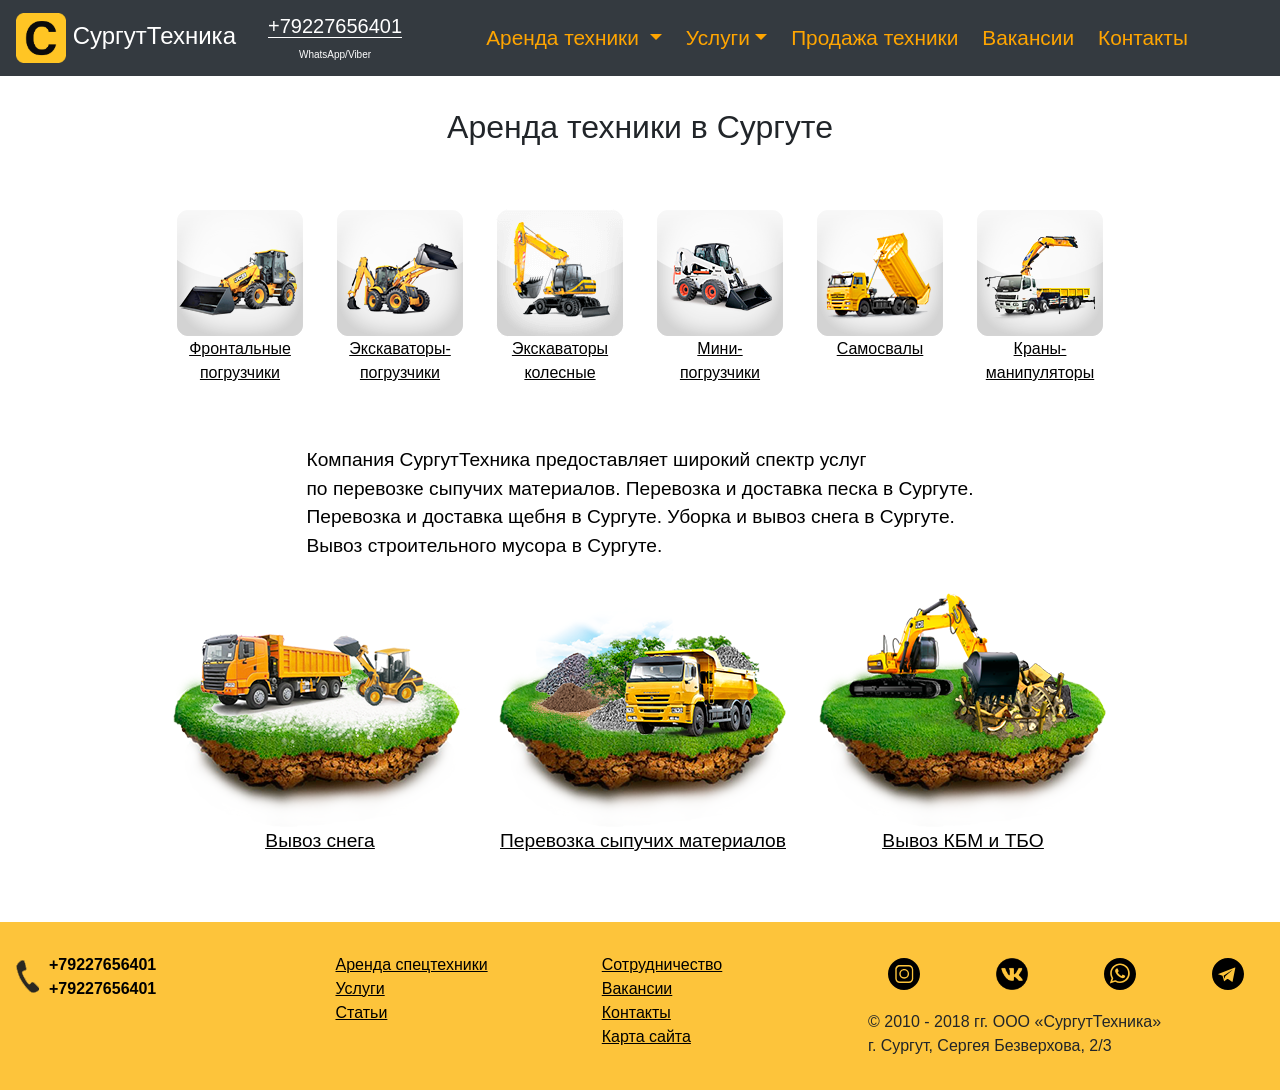
==== index.html @ 4c0a9210 "added phone numder to <header>" ====
<!DOCTYPE html>
<html lang="en">
<head>
	<!-- Required meta tags -->
    <meta charset="utf-8">
    <meta name="viewport" content="width=device-width, initial-scale=1, shrink-to-fit=no">
	<!-- Required custom css -->
	<link rel="stylesheet" type="text/css" href="css/main.css">
	<link rel="shortcut icon" href="css/img/favicon.png" type="image/png">
	<!-- Bootstrap CSS -->
	<link rel="stylesheet" href="https://stackpath.bootstrapcdn.com/bootstrap/4.1.3/css/bootstrap.min.css" integrity="sha384-MCw98/SFnGE8fJT3GXwEOngsV7Zt27NXFoaoApmYm81iuXoPkFOJwJ8ERdknLPMO" crossorigin="anonymous">
	<title>Аренда техники в Сургуте</title>
</head>
<body class="">	
	<header>
		<nav class="navbar navbar-expand-lg navbar-dark bg-dark">
			<a class="navbar-brand logo" href="index.html">
				<img src="css/img/logo.png" width="50" height="50" class="d-inline-block align-center" alt="">
    			СургутТехника
			</a>

			<div class="d-flex flex-column text-center pl-3">
				<div class="">
					<a class="" href="tel:+79227656401" style="color: #fff !important; text-decoration: none !important; font-size: 20px; border-bottom: 1px solid #fff;">
						+79227656401
					</a>
				</div>
				<div class="">
					<span style="color: #fff; font-size: 10px;">WhatsApp/Viber</span>
				</div>

			</div>

			<!-- Кнопка меню для мобильной версии -->
			<button class="navbar-toggler" type="button" data-toggle="collapse" data-target="#navbarNavDropdown" aria-controls="navbarNavDropdown" aria-expanded="false" aria-label="Toggle navigation">
    			<span class="navbar-toggler-icon"></span>
  			</button>
			<div class="collapse navbar-collapse" id="navbarNavDropdown">
				<ul class="navbar-nav mx-auto">
				  	<li class="nav-item dropdown nav-text">
				    	<a class="nav-link dropdown-toggle nav-text nav-text logo" href="#" id="navbarDropdownMenuLink" data-toggle="dropdown" aria-haspopup="true" aria-expanded="false">Аренда техники
				    </a>
				    <div class="dropdown-menu" aria-labelledby="navbarDropdownMenuLink">
		             	<!-- <div class="row row-rent-menu"> Для последующего расширения дропа на две колонки--> 
		                <!-- <div class="col-lg-6"> Для расширения дропа на две колонки-->
	                    <a class="dropdown-item" href="catalog/arenda_frontalnogo_porruzchika/arenda_frontalnogo_pogruzchika.html">Фронтальные погрузчики</a>
	                    <a class="dropdown-item" href="catalog/arenda_eskovatora_pogruzchika/arenda_eskovatora_pogruzchika.html">Экскаваторы-погрузчики</a>
	                    <a class="dropdown-item" href="catalog/arenda_ekskavatora_kolesnogo/arenda_kolesnogo_ekskovatora.html">Экскаваторы колесные</a>
	                    <a class="dropdown-item" href="catalog/arenda_mini_pogruzchika/arenda_mini_pogruzchika.html">Мини-погрузчики</a>
	                    <a class="dropdown-item" href="catalog/arenda_samosvala/">Самосвалы	</a>
	                    <a class="dropdown-item" href="catalog/arenda_krana/arenda_krana.html">Краны-манипуляторы</a>
		                <!-- </div> Для расширения дропа на две колонки-->
		                <!-- <div class="col-lg-6"> Для расширения дропа на две колонки-->
		                <!-- </div> Для расширения дропа на две колонки-->  
				    </div>
					</li>
					<li class="nav-item dropdown nav-text">
						<a class="logo nav-link dropdown-toggle nav-text nav-text" href="#" id="navbarDropdownMenuLink" data-toggle="dropdown" aria-haspopup="true" aria-expanded="false">Услуги</a>
						<div class="dropdown-menu" aria-labelledby="navbarDropdownMenuLink">
							<!-- <div class="row row-rent-menu"> Для расширения дропа на две колонки--> 
				            <!-- <div class="col-lg-6"> Для расширения дропа на две колонки-->
			                <a class="dropdown-item" href="services.html#rocks">Доставка и перевозка сыпучих материалов</a>
			                <a class="dropdown-item" href="services.html#rocks">Вывоз грунта</a>
			                <a class="dropdown-item" href="services.html#snow">Вывоз снега</a>
			                <a class="dropdown-item" href="services.html#trash">Вывозу КГМ и ТБО</a>
				            <!-- </div> Для расширения дропа на две колонки-->
				            <!-- <div class="col-lg-6"> Для расширения дропа на две колонки-->
				            <!-- </div> Для расширения дропа на две колонки-->  
						</div>
					</li>
				  	<li class="nav-item logo">
				    	<a class="nav-link nav-text nav-text" href="sale.html">Продажа техники</a>
				  	</li>
				  	<li class="nav-item logo">
				    	<a class="nav-link nav-text nav-text" href="career.html">Вакансии</a>
				  	</li>
				  	<li class="nav-item logo">
				    	<a class="nav-link nav-text nav-text" href="contacts.html">Контакты</a>
				  	</li>
				</ul>
  			</div>
		</nav>
    </header>
    <section>	
		<div class="container">
			<div class="row">
				<div class="col-12">
					<h2 class="entry-title text-center">Аренда техники в Сургуте</h2>
					<div class="d-flex flex-wrap text-center justify-content-center">
						<div class="d-flex flex-column p-3 p-2">
							<div>
								<a href="catalog/arenda_frontalnogo_porruzchika/arenda_frontalnogo_pogruzchika.html">
									<img src="css/img/arenda_frontalnogo_pogruzchika.png" alt="">
								</a>
							</div>

							<div>
								<a class="word-wp" href="catalog/arenda_frontalnogo_porruzchika/arenda_frontalnogo_pogruzchika.html">Фронтальные <br> погрузчики</a>
							</div>
						</div>
						<div class="d-flex flex-column p-3 p-2">
							<div>
								<a href="catalog/arenda_eskovatora_pogruzchika/arenda_eskovatora_pogruzchika.html">
									<img src="css/img/arenda_ekskavatora-pogruzchika.png" alt="">
								</a>
							</div>
							<div>
								<a href="catalog/arenda_eskovatora_pogruzchika/arenda_eskovatora_pogruzchika.html">
									Экскаваторы-
									<br>
									погрузчики
							</a>
							</div>
						</div>
						<div class="d-flex flex-column p-3 p-2">
							<div>
								<a href="catalog/arenda_ekskavatora_kolesnogo/arenda_kolesnogo_ekskovatora.html">
									<img src="css/img/arenda_ekskavatora.png" alt="">
								</a>
							</div>
							<div>
								<a href="catalog/arenda_ekskavatora_kolesnogo/arenda_kolesnogo_ekskovatora.html">
									Экскаваторы
									<br>
									колесные
								</a>
							</div>
						</div>
						<div class="d-flex flex-column p-3 p-2">
							<div>
								<a href="catalog/arenda_mini_pogruzchika/arenda_mini_pogruzchika.html">
									<img src="css/img/arenda_mini-pogruzchika.png" alt="">
								</a>
							</div>
							<div>
								<a href="catalog/arenda_mini_pogruzchika/arenda_mini_pogruzchika.html">
									Мини- 
									<br> 
									погрузчики
								</a>
							</div>
						</div>
						<div class="d-flex flex-column p-3 p-2">
							<div>
								<a href="catalog/arenda_samosvala/arenda_samosvala.html">
									<img src="css/img/arenda_samosvala.png" alt="">
								</a>
							</div>
							<div>
								<a href="catalog/arenda_samosvala/arenda_samosvala.html">
									Самосвалы
								</a>
							</div>
						</div>
						<div class="d-flex flex-column p-3 p-2">
							<div>
								<a href="catalog/arenda_krana/arenda_krana.html">
									<img src="css/img/arenda_manipulyatora.png" alt="">
								</a>
							</div>
							<div>
								<a href="catalog/arenda_krana/arenda_krana.html">
									Краны-<br>манипуляторы
								</a>
							</div>
						</div>
					</div>
				</div>
			</div>
		</div>
	</section>
	<section>
		<div class="conteiner">
				<div class="d-flex justify-content-center block-service-text">
					<div class="d-flex flex-column p-3 "></div>	
					<div class="d-flex flex-column p-3 ">
						<br>Компания СургутТехника предоставляет широкий спектр услуг <br> по перевозке сыпучих материалов. Перевозка и доставка песка в Сургуте. <br>Перевозка и доставка щебня в Сургуте. 
						Уборка и вывоз снега в Сургуте. <br>Вывоз строительного мусора в Сургуте. 
					</div>
					<div class="d-flex flex-column p-3 "></div>
				</div>

					<div class="d-flex flex-wrap text-center justify-content-center align-items-end block-service">
						<div class="d-flex flex-column p-3 ">
							<div>
								<a href="services.html">
									<img src="css/img/show.png" alt="">
								</a>
							</div>
							<div>
								<a href="services.html">Вывоз снега
								</a>
							</div>
						</div>
						<div class="d-flex flex-column p-3 ">
							<div>
								<a href="services.html">
									<img src="css/img/service_3.png" alt="">
								</a>
							</div>
							<div>
								<a href="services.html">Перевозка сыпучих материалов
								</a>
							</div>
						</div>
						<div class="d-flex flex-column p-3 ">
							<div>
								<a href="services.html">
									<img src="css/img/service_1.png" alt="">
								</a>
							</div>
							<div>
								<a href="services/services.html">Вывоз КБМ и ТБО
								</a>
							</div>
						</div>
					</div>
		</div>
	</section>

	<section>
		<div class="conteiner-fluid pr-4">
			<script type="text/javascript" charset="utf-8" async src="https://api-maps.yandex.ru/services/constructor/1.0/js/?um=constructor%3Aca34e95a37369c1015ab9162205f5e026b2c1039f94da71fc60b3027888a84a6&amp;width=100%25&amp;height=400&amp;lang=ru_RU&amp;scroll=true"></script>
		</div>	
	</section>
	
	<section>

		<div class="prefooter p-3">
			<div class="contaner">
				<div class="row">
					<div class="col-md-3 col-sm-5 col-xs-12">
						<div class="iphone">
						    <div class="d-flex flex-wrap">
						    	<div class="d-flex align-items-center">
						    		<img src="css/img/phone-footer.png" alt="">
						    	</div>
						    	<div class=""> 
						    		<div class="">
						    			<a class="numbers" href="tel:+79227656401">
						    				+79227656401
						    			</a>
						    		</div>
						    		<div class="">
						    			<a class="numbers" href="tel:+79227656401"">
						    				+79227656401
						    			</a>
						    		</div>
						    	</div>
						    	
						    </div>
						</div>			
					</div>

					<div class="col-md-5 col-sm-7 col-xs-12">
						<div class="row footer-page-link-wrapper">
							<div class="col-6">
								<a class="footer-page-link-item" href="catalog/arenda_frontalnogo_porruzchika/arenda_frontalnogo_pogruzchika.html">Аренда спецтехники</a>
								<a class="footer-page-link-item" href="services.html">Услуги</a>
								<a class="footer-page-link-item" href="services.html">Статьи</a>
							</div>
							<div class="col-6">
								<a class="footer-page-link-item" href="#">Сотрудничество</a>
								<a class="footer-page-link-item" href="career.html">Вакансии</a>
								<a class="footer-page-link-item" href="contacts.html">Контакты</a>
								<a class="footer-page-link-item" href="#">Карта сайта</a>
							</div>
						</div>
					</div>
				
					<div class="col-md-4 col-sm-12">
						<div class="social-links-wrapper">
							<div class="social-link-item social-link-instagram">
								<a href="https://www.instagram.com/anton_stratila/" target="_blank">
									<img src="css/img/insta_round.svg" alt="Instagram">
								</a>
							</div>
							<div class="social-link-item social-link-facebook">
								<a href="https://vk.com/antoxa_s_t" target="_blank">
									<img src="css/img/VK_logo.png" alt="Vkontakte">
								</a>
							</div>
							<!-- <div class="social-link-item social-link-youtube">
								<a href="https://www.youtube.com/channel/UC1H5PbaDopqKVAINmPSc1ZQ" target="_blank">
									<img src="css/img/youtube_round.svg" alt="YouTube">
								</a>
							</div> -->
							<div class="social-link-item social-link-phone">
								<a href="tel:+79227656401">
									<img src="css/img/viber_round.svg" alt="YouTube">
								</a>
							</div>
							<div class="social-link-item social-link-email">
								<a href="mailto:534152@bk.ru" target="_blank">
									<img src="css/img/telegram_round.svg" alt="YouTube">
								</a>
							</div>
						</div>
						<div class="copyright">
							<p class="txt">
								&copy; 2010 - 2018&nbsp;гг. ООО «СургутТехника» <br>г. Сургут, Сергея Безверхова, 2/3
							</p>
							<div class="clear"></div>
						</div>
					</div>
			</div><!-- .row -->
		</div><!-- .container -->
	</div><!-- .pre-footer -->
	</section>
    	

<script src="https://code.jquery.com/jquery-3.3.1.slim.min.js" integrity="sha384-q8i/X+965DzO0rT7abK41JStQIAqVgRVzpbzo5smXKp4YfRvH+8abtTE1Pi6jizo" crossorigin="anonymous"></script>
<script src="https://cdnjs.cloudflare.com/ajax/libs/popper.js/1.14.3/umd/popper.min.js" integrity="sha384-ZMP7rVo3mIykV+2+9J3UJ46jBk0WLaUAdn689aCwoqbBJiSnjAK/l8WvCWPIPm49" crossorigin="anonymous"></script>
<script src="https://stackpath.bootstrapcdn.com/bootstrap/4.1.3/js/bootstrap.min.js" integrity="sha384-ChfqqxuZUCnJSK3+MXmPNIyE6ZbWh2IMqE241rYiqJxyMiZ6OW/JmZQ5stwEULTy" crossorigin="anonymous"></script>
</body>
</html>
---- css/main.css ----
*, *::before, *::after {
    box-sizing: border-box;
}

body {
  margin: 0;
  font-family: "Ubuntu",sans-serif;
  font-size: .95rem;
  font-weight: 300;
  line-height: 1.8rem;
}

a {
  color: #000 !important;
  text-decoration: underline !important;  
}

.logo {
  color: #fff !important;
  text-decoration: none !important;
}
a.nav-text	{	
  color: orange !important;
  font-size: 1.3rem !important;
  text-decoration: none !important;
  margin-left: 0.5rem;}

a.nav-text:hover {
  text-decoration: none !important;
  color: #fff !important;
}

.title-text h1 {
  position: relative;
  font-size: 2.2rem;
  padding: 1% 0 0 10%;
}

.title-text-arenda h1 {
  padding-top: 20px;
  font-size: 1.8rem;
}


.dropdown-item {  
  text-decoration: none !important;
}

.navbar-brand {
	font-size: 1.5rem !important;
}

.item-icon {
  flex: 1 0 155px;
}

.entry-title {
  margin-bottom: 50px;
  padding-top: 35px;
  line-height: 2rem;
}

.brd {
  border: 1px solid #000;
}



.center-wrap {
  margin: 0 auto;
}

.block-service-text {
font-size: 1.2rem;
font-weight: 400;
color: #000 !important;
}

.block-service {
  margin-bottom: 50px;
font-size: 1.2rem;
font-weight: 500;
color: #000 !important;
text-decoration: underline;  
}

.prefooter {
  flex: 0 0 auto;
  background: #fdc43b;
}

.footer-phone-wrapper {
  /*background-image: url(img/phone-footer.png);*/
  background-repeat: no-repeat;
  /*padding: 15px 15px 15px 40px;*/
}

.footer-page-link-wrapper {
  padding-top: 15px;
}

.footer-page-link-item { 
  display: block;
}

.social-links-wrapper { 
    display: flex;
    justify-content: space-between;
    flex-wrap: wrap;
    margin: 20px;
}

.social-link-item {
  display: inline;
}

.social-link-item img {
    width: 32px;
    height: 32px;
}

.prefooter-phones {
  display: block;
  padding-top: 50px;
  background: #fdc43b;
  height: 300px;
}

.footer {

}

.btn { 
text-align: left !important;
}

.iphone {
  position: relative;
  padding-top: 15px;

} 

.order-btn {  
  background: #fdc43b;
}

.numbers {
  padding-left: 10px;
  font-weight: 700 !important;
  text-decoration: none !important
}

.title-wrap { 
  margin: 0 0 30px 0;
  background: linear-gradient(to right, #f4f4f4, #babbc0);
  height: 100px;
}


.description  {
  margin-top: 20px;
  margin-bottom: 80px;
}

.description-img img:hover {  
}

.discribe-title h1 {
  font-size: 1.2rem;
}

.bot-line {
  border-bottom: 1px dotted rgba(0,0,0,0.3);
}

.specifications-wrap li {
  padding-left: 0px;
  width: 100%;
  border-bottom: 1px dotted rgba(0,0,0,0.3);
  list-style-type: none;
}

.specifications-wrap ul {
  padding-left: 0;
}


.specifications-item-value {
  padding-left: 80px;
}


/*CONTACT PAGE*/

.contacts-flex {
   display: flex;
   height: 100%;
   width: 100%;
   justify-content: center;
}

.contacts-wrap-flex {
  display: inline-flex;
  height: 150px;
  margin: 20px;
}

.phone-wrapper {
  padding-right: 10px;
  box-shadow: rgba(0, 0, 0, 0.3) 0px 4px 5px 0px;
  
}

.contats-item {
  display: flex;
  align-items: center;
}

li.contacts-item-text {
  width: 180px;
  list-style-type: none; 
  text-decoration: none;

}

.email-text a {
 text-decoration: none;
}

.contacts-address { 
  padding: 30px;
  width: 350px;
  font-size: 1.3rem; 
  box-shadow: rgba(0, 0, 0, 0.3) 0px 4px 5px 0px; 
}

/*УСЛУГИ*/

.table-wrap-flex {
  margin: 0 auto;
  width: 70%;
}

.item-table-name {
  font-size: 1.5rem;
  font-weight: 600 !important;
  text-align: center;
  padding-top: 30px;
  padding-bottom: 20px;
}

.table-item {
  margin-bottom: 50px;
}
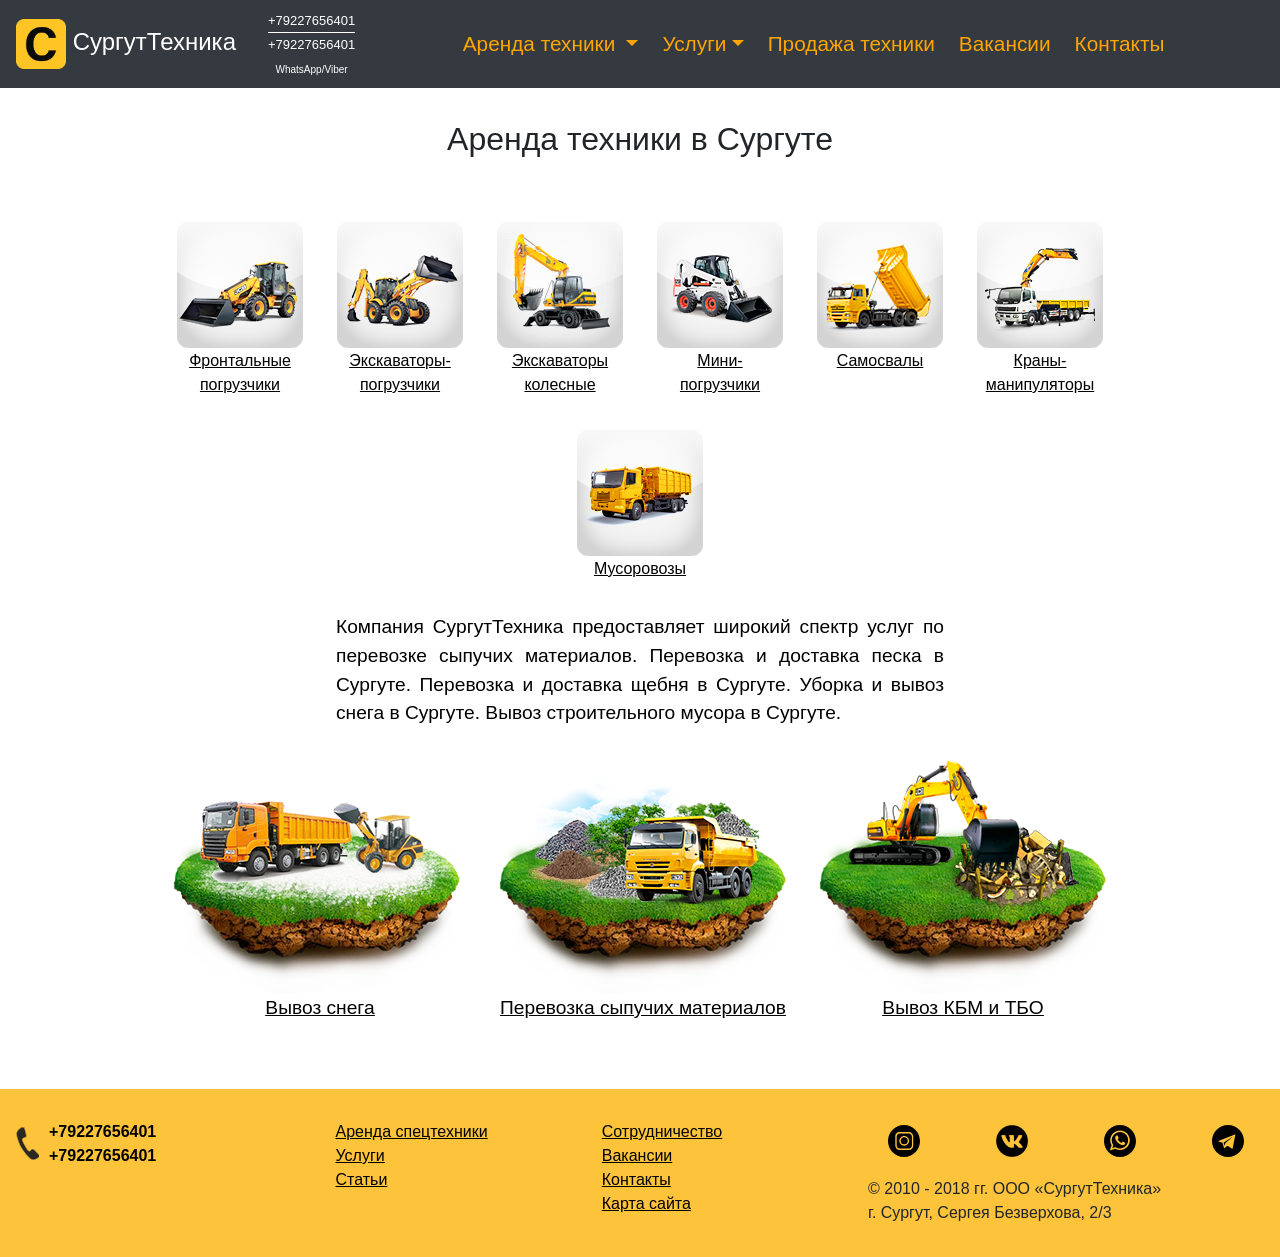
==== commit fbf74af9: "Global update pages" ====
--- a/index.html
+++ b/index.html
@@ -18,10 +18,15 @@
 				<img src="css/img/logo.png" width="50" height="50" class="d-inline-block align-center" alt="">
     			СургутТехника
 			</a>
-
+<!-- HEADER PHONES -->
 			<div class="d-flex flex-column text-center pl-3">
 				<div class="">
-					<a class="" href="tel:+79227656401" style="color: #fff !important; text-decoration: none !important; font-size: 20px; border-bottom: 1px solid #fff;">
+					<a class="" href="tel:+79227656401" style="padding-bottom: 4px; color: #fff !important; text-decoration: none !important; font-size: 13px; border-bottom: 1px solid #fff;">
+						+79227656401
+					</a>
+				</div>
+				<div class="">
+					<a class="" href="tel:+79227656401" style="color: #fff !important; text-decoration: none !important; font-size: 13px;">
 						+79227656401
 					</a>
 				</div>
@@ -49,6 +54,8 @@
 	                    <a class="dropdown-item" href="catalog/arenda_mini_pogruzchika/arenda_mini_pogruzchika.html">Мини-погрузчики</a>
 	                    <a class="dropdown-item" href="catalog/arenda_samosvala/">Самосвалы	</a>
 	                    <a class="dropdown-item" href="catalog/arenda_krana/arenda_krana.html">Краны-манипуляторы</a>
+	                    <a class="dropdown-item" href="catalog/arenda_musorovoza/arenda_musorovoza.html">Мусоровозы</a>
+
 		                <!-- </div> Для расширения дропа на две колонки-->
 		                <!-- <div class="col-lg-6"> Для расширения дропа на две колонки-->
 		                <!-- </div> Для расширения дропа на две колонки-->  
@@ -86,7 +93,7 @@
 			<div class="row">
 				<div class="col-12">
 					<h2 class="entry-title text-center">Аренда техники в Сургуте</h2>
-					<div class="d-flex flex-wrap text-center justify-content-center">
+					<div class="d-flex flex-wrap text-center justify-content-center arenda-area">
 						<div class="d-flex flex-column p-3 p-2">
 							<div>
 								<a href="catalog/arenda_frontalnogo_porruzchika/arenda_frontalnogo_pogruzchika.html">
@@ -164,6 +171,18 @@
 								</a>
 							</div>
 						</div>
+						<div class="d-flex flex-column p-3 p-2">
+							<div>
+								<a href="catalog/arenda_musorovoza/arenda_musorovoza.html">
+									<img src="css/img/arenda_musorovoza.png" alt="">
+								</a>
+							</div>
+							<div>
+								<a href="catalog/arenda_musorovoza/arenda_musorovoza.html">
+									Мусоровозы
+								</a>
+							</div>
+						</div>
 					</div>
 				</div>
 			</div>
@@ -171,56 +190,55 @@
 	</section>
 	<section>
 		<div class="conteiner">
-				<div class="d-flex justify-content-center block-service-text">
-					<div class="d-flex flex-column p-3 "></div>	
-					<div class="d-flex flex-column p-3 ">
-						<br>Компания СургутТехника предоставляет широкий спектр услуг <br> по перевозке сыпучих материалов. Перевозка и доставка песка в Сургуте. <br>Перевозка и доставка щебня в Сургуте. 
-						Уборка и вывоз снега в Сургуте. <br>Вывоз строительного мусора в Сургуте. 
-					</div>
-					<div class="d-flex flex-column p-3 "></div>
-				</div>
-
-					<div class="d-flex flex-wrap text-center justify-content-center align-items-end block-service">
-						<div class="d-flex flex-column p-3 ">
-							<div>
-								<a href="services.html">
-									<img src="css/img/show.png" alt="">
-								</a>
-							</div>
-							<div>
-								<a href="services.html">Вывоз снега
-								</a>
-							</div>
-						</div>
-						<div class="d-flex flex-column p-3 ">
-							<div>
-								<a href="services.html">
-									<img src="css/img/service_3.png" alt="">
-								</a>
-							</div>
-							<div>
-								<a href="services.html">Перевозка сыпучих материалов
-								</a>
-							</div>
-						</div>
-						<div class="d-flex flex-column p-3 ">
-							<div>
-								<a href="services.html">
-									<img src="css/img/service_1.png" alt="">
-								</a>
-							</div>
-							<div>
-								<a href="services/services.html">Вывоз КБМ и ТБО
-								</a>
-							</div>
-						</div>
-					</div>
+
+			<div class="d-flex justify-content-center block-service-text">
+				<div class="d-flex flex-column p-3">
+					Компания СургутТехника предоставляет широкий спектр услуг по перевозке сыпучих материалов. Перевозка и доставка песка в Сургуте. Перевозка и доставка щебня в Сургуте. 
+					Уборка и вывоз снега в Сургуте. Вывоз строительного мусора в Сургуте. 
+				</div>
+			</div>
+
+			<div class="d-flex flex-wrap text-center justify-content-center align-items-end block-service">
+				<div class="d-flex flex-column p-3 ">
+					<div>
+						<a href="services.html#snow">
+							<img src="css/img/show.png" alt="Уборка и вывоз снега">
+						</a>
+					</div>
+					<div>
+						<a href="services.html#snow">Вывоз снега
+						</a>
+					</div>
+				</div>
+				<div class="d-flex flex-column p-3 ">
+					<div>
+						<a href="services.html#rocks">
+							<img src="css/img/service_3.png" alt="Перевозка сыпучих материалов">
+						</a>
+					</div>
+					<div>
+						<a href="services.html#rocks">Перевозка сыпучих материалов
+						</a>
+					</div>
+				</div>
+				<div class="d-flex flex-column p-3 ">
+					<div>
+						<a href="services.html#trash">
+							<img src="css/img/service_1.png" alt="Вывоз строительного мусора">
+						</a>
+					</div>
+					<div>
+						<a href="services.html#trash">Вывоз КБМ и ТБО
+						</a>
+					</div>
+				</div>
+			</div>
 		</div>
 	</section>
 
 	<section>
-		<div class="conteiner-fluid pr-4">
-			<script type="text/javascript" charset="utf-8" async src="https://api-maps.yandex.ru/services/constructor/1.0/js/?um=constructor%3Aca34e95a37369c1015ab9162205f5e026b2c1039f94da71fc60b3027888a84a6&amp;width=100%25&amp;height=400&amp;lang=ru_RU&amp;scroll=true"></script>
+		<div class="conteiner-fluid">
+			<script type="text/javascript" charset="utf-8" async src="https://api-maps.yandex.ru/services/constructor/1.0/js/?um=constructor%3Aca34e95a37369c1015ab9162205f5e026b2c1039f94da71fc60b3027888a84a6&amp;width=100%25&amp;height=400&amp;lang=ru_RU&amp;scroll=false"></script>
 		</div>	
 	</section>
 	
@@ -257,13 +275,13 @@
 							<div class="col-6">
 								<a class="footer-page-link-item" href="catalog/arenda_frontalnogo_porruzchika/arenda_frontalnogo_pogruzchika.html">Аренда спецтехники</a>
 								<a class="footer-page-link-item" href="services.html">Услуги</a>
-								<a class="footer-page-link-item" href="services.html">Статьи</a>
+								<a class="footer-page-link-item" href="none-page.html">Статьи</a>
 							</div>
 							<div class="col-6">
-								<a class="footer-page-link-item" href="#">Сотрудничество</a>
+								<a class="footer-page-link-item" href="none-page.html">Сотрудничество</a>
 								<a class="footer-page-link-item" href="career.html">Вакансии</a>
 								<a class="footer-page-link-item" href="contacts.html">Контакты</a>
-								<a class="footer-page-link-item" href="#">Карта сайта</a>
+								<a class="footer-page-link-item" href="none-page.html">Карта сайта</a>
 							</div>
 						</div>
 					</div>
@@ -307,7 +325,7 @@
 		</div><!-- .container -->
 	</div><!-- .pre-footer -->
 	</section>
-    	
+
 
 <script src="https://code.jquery.com/jquery-3.3.1.slim.min.js" integrity="sha384-q8i/X+965DzO0rT7abK41JStQIAqVgRVzpbzo5smXKp4YfRvH+8abtTE1Pi6jizo" crossorigin="anonymous"></script>
 <script src="https://cdnjs.cloudflare.com/ajax/libs/popper.js/1.14.3/umd/popper.min.js" integrity="sha384-ZMP7rVo3mIykV+2+9J3UJ46jBk0WLaUAdn689aCwoqbBJiSnjAK/l8WvCWPIPm49" crossorigin="anonymous"></script>
--- a/css/main.css
+++ b/css/main.css
@@ -15,6 +15,8 @@
   text-decoration: underline !important;  
 }
 
+/*ОБЛАСТЬ НАВИГАЦИИ*/
+
 .logo {
   color: #fff !important;
   text-decoration: none !important;
@@ -28,17 +30,6 @@
 a.nav-text:hover {
   text-decoration: none !important;
   color: #fff !important;
-}
-
-.title-text h1 {
-  position: relative;
-  font-size: 2.2rem;
-  padding: 1% 0 0 10%;
-}
-
-.title-text-arenda h1 {
-  padding-top: 20px;
-  font-size: 1.8rem;
 }
 
 
@@ -64,25 +55,55 @@
   border: 1px solid #000;
 }
 
-
+/*область аренды техники на главной странице*/
+
+.arenda-area img:hover{
+  opacity: 0.5
+}
+
+/*Заголовок разделов аренды техники*/
+
+
+.title-text {
+  display: flex;
+}
+
+.title-text h1 {
+  margin: auto 0;
+  font-size: 1.8rem;
+}
+
+.title-text-arenda h1 {
+  margin: auto;
+  font-size: 1.8rem;
+}
+
+
+
+/*область сервис на главной странице*/
 
 .center-wrap {
   margin: 0 auto;
 }
 
 .block-service-text {
-font-size: 1.2rem;
-font-weight: 400;
-color: #000 !important;
+  margin: 0 auto;
+  font-size: 1.2rem;
+  font-weight: 400;
+  text-align: justify;
+  color: #000 !important;
+  width: 50%;
 }
 
 .block-service {
   margin-bottom: 50px;
-font-size: 1.2rem;
-font-weight: 500;
-color: #000 !important;
-text-decoration: underline;  
-}
+  font-size: 1.2rem;
+  font-weight: 500;
+  color: #000 !important;
+  text-decoration: underline;  
+}
+
+/*ПОДВАЛ*/
 
 .prefooter {
   flex: 0 0 auto;
@@ -137,11 +158,19 @@
 .iphone {
   position: relative;
   padding-top: 15px;
-
 } 
 
 .order-btn {  
+  margin-top: 20px !important;
   background: #fdc43b;
+  font-weight: 500;
+  font-size: 1.2rem;
+  text-decoration: none !important;
+  width: 120px;
+}
+
+.order-btn a {  
+  text-decoration: none !important;
 }
 
 .numbers {
@@ -200,21 +229,23 @@
 }
 
 .contacts-wrap-flex {
-  display: inline-flex;
-  height: 150px;
+  display: flex;
   margin: 20px;
 }
 
 .phone-wrapper {
   padding-right: 10px;
   box-shadow: rgba(0, 0, 0, 0.3) 0px 4px 5px 0px;
-  
 }
 
 .contats-item {
   display: flex;
   align-items: center;
 }
+
+.contats-item b {
+  font-size: 21px;
+  }
 
 li.contacts-item-text {
   width: 180px;
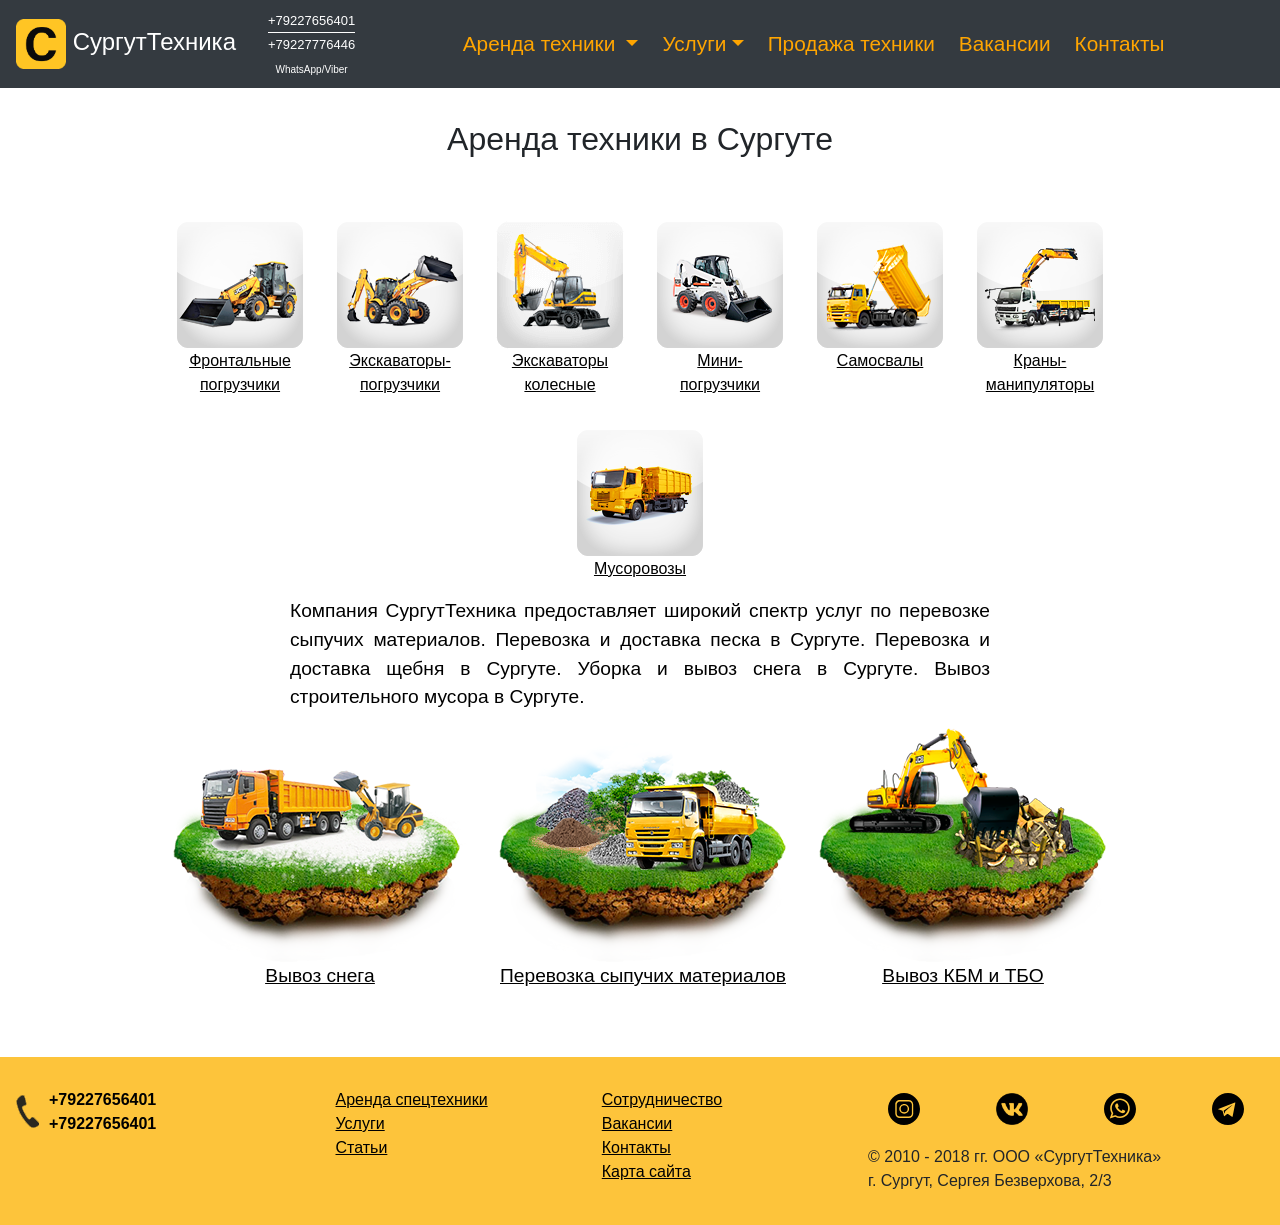
==== commit 4f8e7635: "Service text fix" ====
--- a/index.html
+++ b/index.html
@@ -26,8 +26,8 @@
 					</a>
 				</div>
 				<div class="">
-					<a class="" href="tel:+79227656401" style="color: #fff !important; text-decoration: none !important; font-size: 13px;">
-						+79227656401
+					<a class="" href="tel:+79227776446" style="color: #fff !important; text-decoration: none !important; font-size: 13px;">
+						+79227776446
 					</a>
 				</div>
 				<div class="">
@@ -192,9 +192,8 @@
 		<div class="conteiner">
 
 			<div class="d-flex justify-content-center block-service-text">
-				<div class="d-flex flex-column p-3">
-					Компания СургутТехника предоставляет широкий спектр услуг по перевозке сыпучих материалов. Перевозка и доставка песка в Сургуте. Перевозка и доставка щебня в Сургуте. 
-					Уборка и вывоз снега в Сургуте. Вывоз строительного мусора в Сургуте. 
+				<div class="d-flex flex-column">
+					Компания СургутТехника предоставляет широкий спектр услуг по перевозке сыпучих материалов. Перевозка и доставка песка в Сургуте. Перевозка и доставка щебня в Сургуте. Уборка и вывоз снега в Сургуте. Вывоз строительного мусора в Сургуте. 
 				</div>
 			</div>
 
--- a/css/main.css
+++ b/css/main.css
@@ -57,7 +57,7 @@
 
 /*область аренды техники на главной странице*/
 
-.arenda-area img:hover{
+.arenda-area img:hover {
   opacity: 0.5
 }
 
@@ -88,11 +88,11 @@
 
 .block-service-text {
   margin: 0 auto;
+  width: 700px;
   font-size: 1.2rem;
   font-weight: 400;
   text-align: justify;
   color: #000 !important;
-  width: 50%;
 }
 
 .block-service {
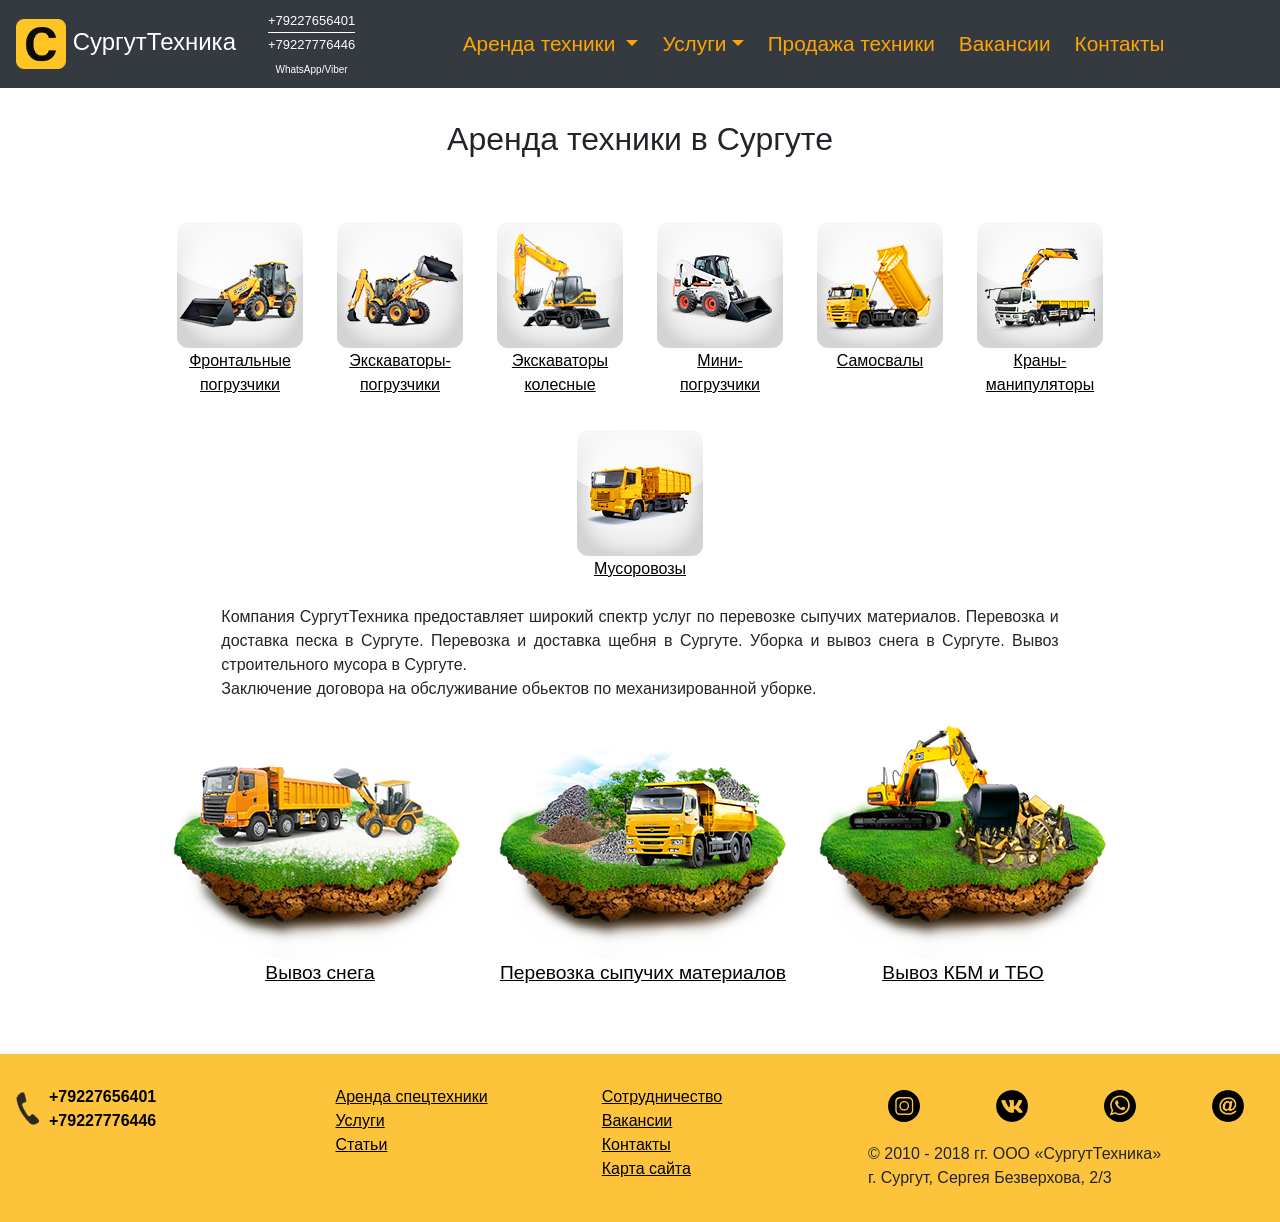
==== commit dad728e0: "global upd" ====
--- a/index.html
+++ b/index.html
@@ -190,12 +190,27 @@
 	</section>
 	<section>
 		<div class="conteiner">
-
-			<div class="d-flex justify-content-center block-service-text">
+			
+			<div class="d-flex flex-wrap">
+					
+			  	<div class="col-sm p-0"></div>
+
+			  		<div class="col-sm-8 p-2" style="font-weight: 500; text-align: justify; ">
+			  			Компания СургутТехника предоставляет широкий спектр услуг по перевозке сыпучих материалов. Перевозка и доставка песка в Сургуте. Перевозка и доставка щебня в Сургуте. 
+						Уборка и вывоз снега в Сургуте. Вывоз строительного мусора в Сургуте. <br>
+						Заключение договора на обслуживание обьектов по механизированной уборке. 
+					</div>
+
+				<div class="col-sm p-0"></div>
+
+				
+			</div>
+
+			<!-- <div class="d-flex justify-content-center block-service-text">
 				<div class="d-flex flex-column">
 					Компания СургутТехника предоставляет широкий спектр услуг по перевозке сыпучих материалов. Перевозка и доставка песка в Сургуте. Перевозка и доставка щебня в Сургуте. Уборка и вывоз снега в Сургуте. Вывоз строительного мусора в Сургуте. 
 				</div>
-			</div>
+			</div> -->
 
 			<div class="d-flex flex-wrap text-center justify-content-center align-items-end block-service">
 				<div class="d-flex flex-column p-3 ">
@@ -259,8 +274,8 @@
 						    			</a>
 						    		</div>
 						    		<div class="">
-						    			<a class="numbers" href="tel:+79227656401"">
-						    				+79227656401
+						    			<a class="numbers" href="tel:+79227776446">
+						    				+79227776446
 						    			</a>
 						    		</div>
 						    	</div>
@@ -308,7 +323,7 @@
 								</a>
 							</div>
 							<div class="social-link-item social-link-email">
-								<a href="mailto:534152@bk.ru" target="_blank">
+								<a href="mailto:621452@bk.ru" target="_blank">
 									<img src="css/img/telegram_round.svg" alt="YouTube">
 								</a>
 							</div>
--- a/css/main.css
+++ b/css/main.css
@@ -87,13 +87,13 @@
 }
 
 .block-service-text {
-  margin: 0 auto;
-  width: 700px;
-  font-size: 1.2rem;
-  font-weight: 400;
+  padding: 10px;
+  font-size: 1.2rem;
+  font-weight: 500;
   text-align: justify;
   color: #000 !important;
 }
+
 
 .block-service {
   margin-bottom: 50px;
